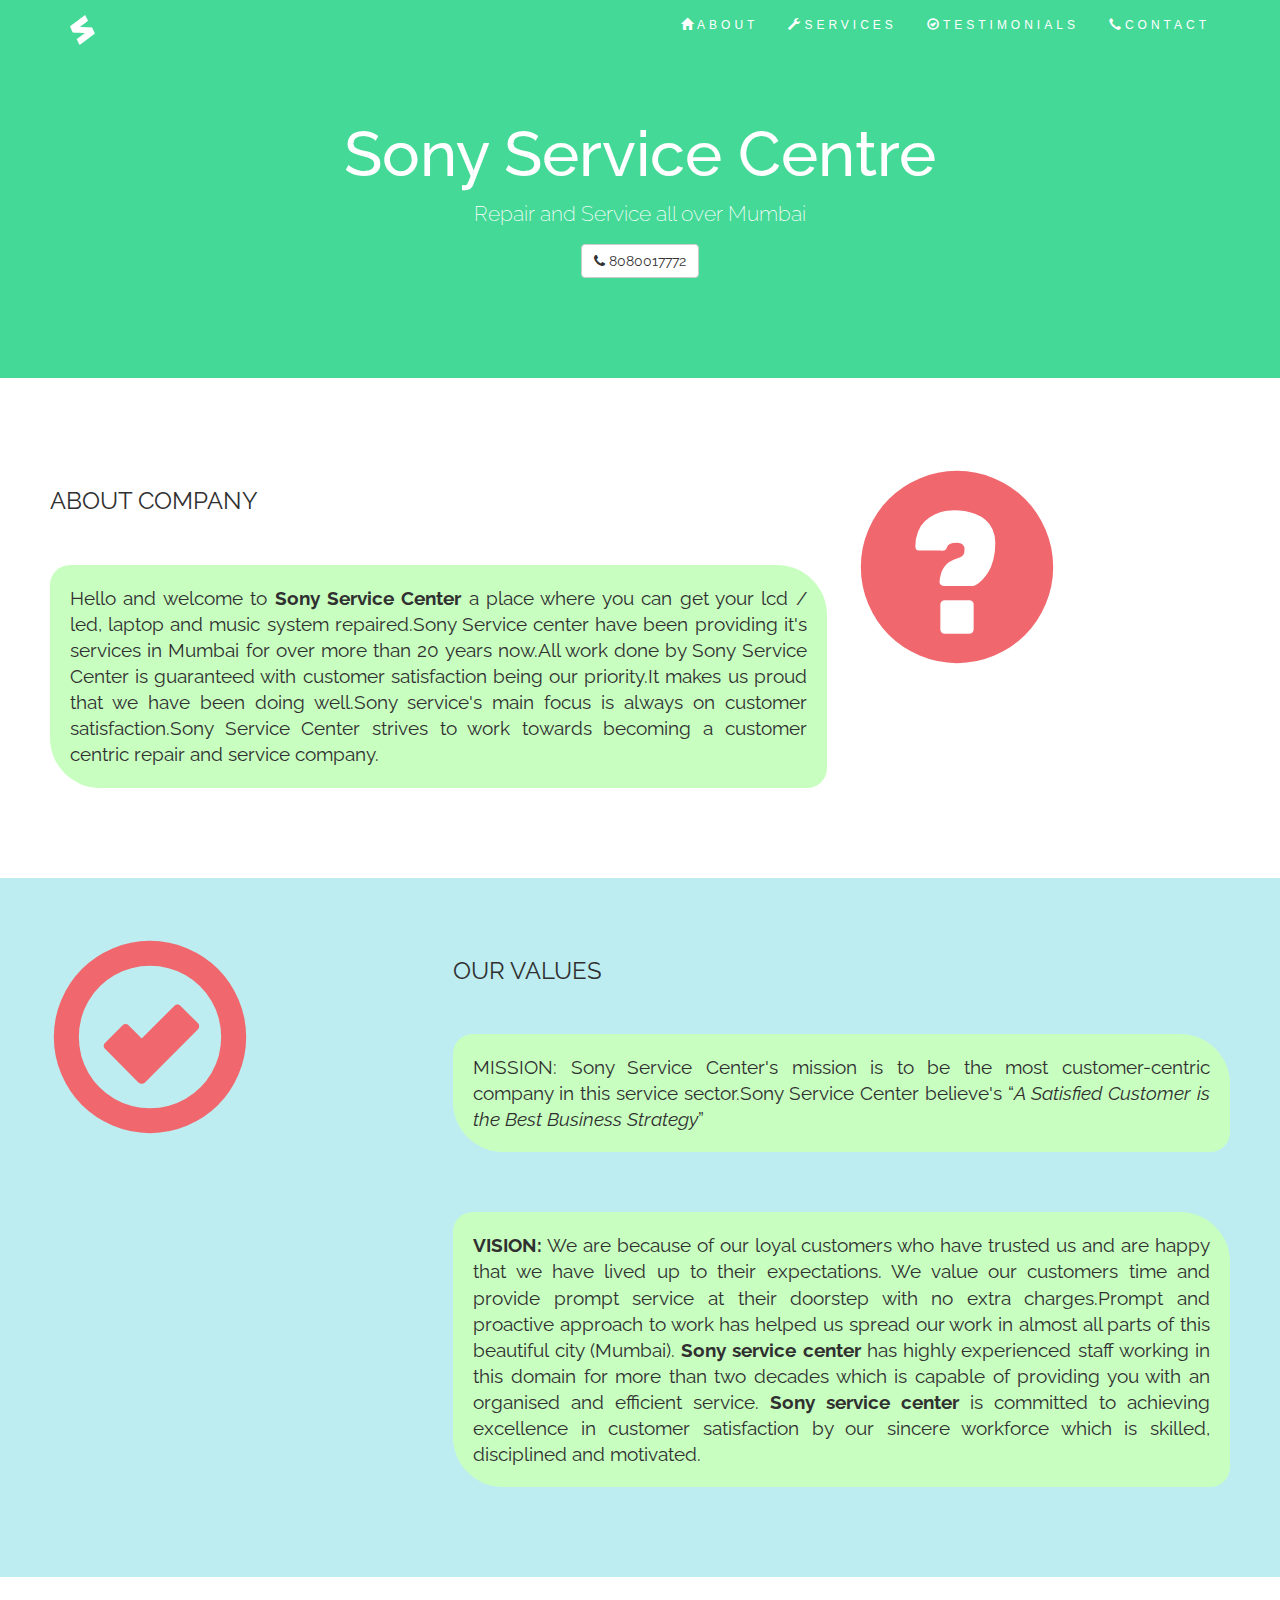
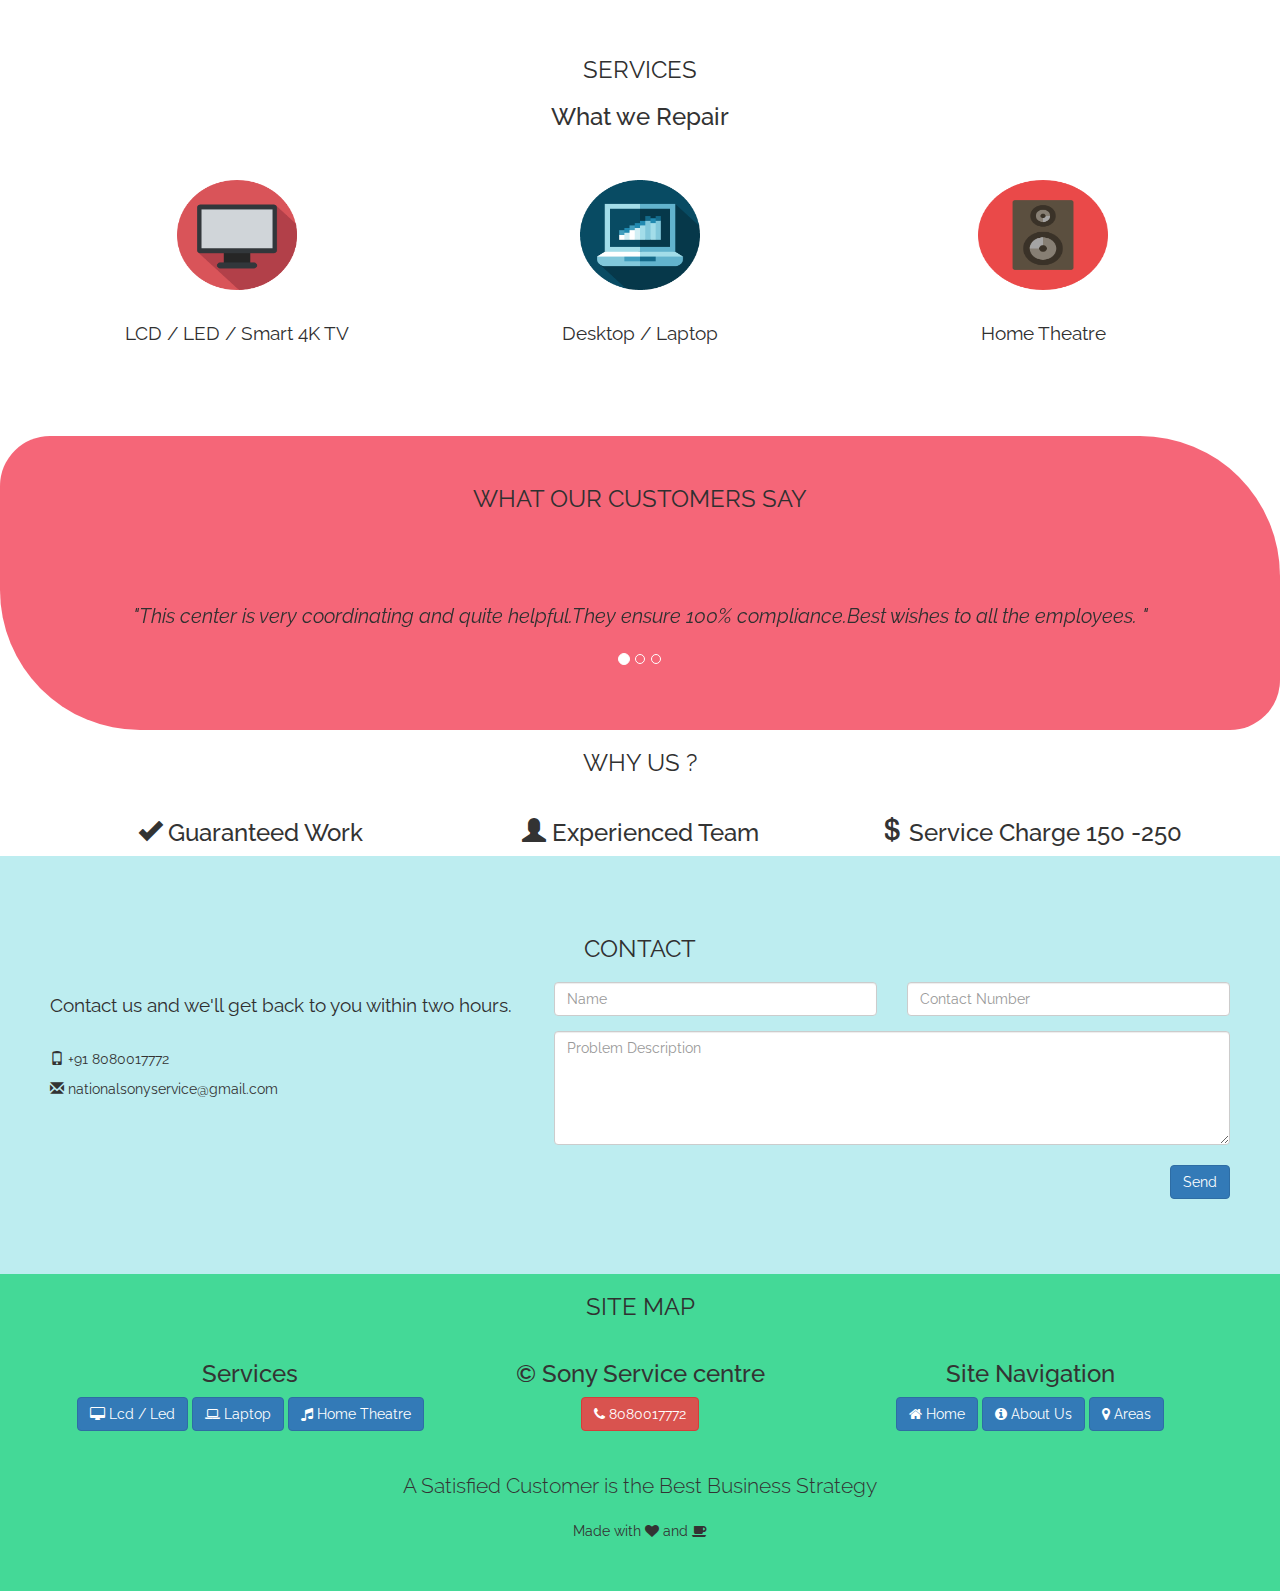
==== index.html @ 16f8dec5 "Appearance and layout improved" ====
<!DOCTYPE html>
<html lang="en">
<head>
  <meta charset="utf-8">
  <meta name="viewport" content="width=device-width, initial-scale=1">
  <title>Sony Service Center - lcd / led Repair and Service.</title>
  <meta name="description" content="Welcome to Sony Service Center.At Sony Service
   Center we provide repair and service to lcd / led and Smart 4K TV in all over Mumbai.">
  <meta name="keywords"  content="sony service center">
  <link rel="icon" href="img/favicon.png">
  <link rel="publisher" href="https://plus.google.com/b/114701810243157650118/114701810243157650118?hl=en">
  <link rel="canonical" href="https://www.sonyservicentre.com"/>
  <link rel="stylesheet" href="https://maxcdn.bootstrapcdn.com/bootstrap/3.3.7/css/bootstrap.min.css">
  <link rel="stylesheet" href="stylesheets/main.css">
  <link href="https://fonts.googleapis.com/css?family=Raleway" rel="stylesheet">
  <link rel="stylesheet" href="https://cdnjs.cloudflare.com/ajax/libs/font-awesome/4.7.0/css/font-awesome.min.css">
</head>

<body>
<header>
<nav id="navbar" class="navbar navbar-default navbar-fixed-top">
  <div class="container">
    <div class="navbar-header">
      <button type="button" class="navbar-toggle" data-toggle="collapse" data-target="#myNavbar">
        <span class="icon-bar"></span>
        <span class="icon-bar"></span>
        <span class="icon-bar"></span>
      </button>
      <a class="navbar-brand" title="Sony Service Centre" href="index.html">
      <img src="img/logo.png"
      alt="Brand Logo"  width="25" height="30"></a>
    </div>
    <div class="collapse navbar-collapse" id="myNavbar">
      <ul class="nav navbar-nav navbar-right">
        <li><a href="#about" title="About Us"><i class="glyphicon glyphicon-home"></i>ABOUT</a></li>
        <li><a href="#services" title="Our Services"><i class="glyphicon glyphicon-wrench"></i>SERVICES</a></li>
        <li><a href="#testimonials" title="Customer's Feedback"><i class="	glyphicon glyphicon-ok-circle"></i>TESTIMONIALS</a></li>
        <li><a href="#contact" title="Contact Us"><i class="glyphicon glyphicon-earphone"></i>CONTACT</a></li>
      </ul>
    </div>
  </div>
</nav>
</header>

<main id="hero" class="jumbotron text-center">
  <h1>Sony Service Centre</h1>
  <p>Repair and Service all over Mumbai</p>
  <a  href="#contact" class="btn btn-default"><i class="fa fa-phone"></i> 8080017772</a>
</main>

<section id="about" class="container-fluid">
  <div class="row">
    <div class="col-sm-8">
      <h2>About Company</h2><br>
      <h4 class="content">Hello and welcome to <strong>Sony Service Center</strong> a place where you can get your
      lcd / led, laptop and music system repaired.Sony Service center have been providing it's services in Mumbai for over
      more than 20 years now.All work done by Sony Service Center is guaranteed with customer
      satisfaction being our priority.It makes us proud that we have been doing
       well.Sony service's main focus is always on customer satisfaction.Sony Service Center strives to
      work towards becoming a customer centric repair and service company.</h4>
    </div>
    <div class="col-sm-4">
      <span class="glyphicon glyphicon-question-sign logo"></span>
    </div>
  </div>
</section>

<section class="container-fluid bg-grey">
  <div class="row">
    <div class="col-sm-4">
      <span class="glyphicon glyphicon-ok-circle logo"></span>
    </div>
    <div class="col-sm-8">
      <h2>Our Values</h2><br>
      <h4 class="content">MISSION: Sony Service Center's mission is to be the most customer-centric
      company in this service sector.Sony Service Center believe's <q><em>A Satisfied Customer is the Best Business Strategy</em></q></h4><br>
      <h4 class="content"><strong>VISION:</strong> We are because of our loyal customers who have
      trusted us and are happy that we have lived up to their expectations. We
      value our customers time and provide prompt service at their doorstep with
      no extra charges.Prompt and proactive approach to work has helped us spread
      our work in almost all parts of this beautiful city (Mumbai). <strong>Sony service
      center</strong> has highly experienced staff working in this domain for more than
      two decades which is capable of providing you with an organised and efficient
      service. <strong>Sony service center</strong> is committed to achieving excellence in customer
      satisfaction by our sincere workforce which is skilled, disciplined and motivated.</h4>
    </div>
  </div>
</section>

<!-- Container (Services Section) -->
<section id="services" class="container-fluid text-center">
  <h2>SERVICES</h2>
  <h3>What we Repair</h3>
  <br>
  <div class="row">
    <div class="col-sm-4">
      <img src="img/tv.png" alt="Television Repair" height="110" width="120" class="logo-small">
      <a href="lcd-led-repair.html" title="Lcd / LED repair"><h4>LCD / LED / Smart 4K TV</h4></a>
    </div>
    <div class="col-sm-4">
      <img src="img/laptop.png" alt="Laptop / Desktop Repair" height="110" width="120" class="logo-small">
      <a href="laptop-desktop-repair.html" title="Laptop Repair"><h4>Desktop / Laptop</h4></a>
    </div>
    <div class="col-sm-4">
      <img src="img/musicsystem.png" alt=" Home Theatre Repair" height="110" width="130" class="logo-small">
      <a href="home-theatre-repair.html" title="Home theatre"><h4>Home Theatre</h4></a>
    </div>
  </div>
</section>


<section id="testimonials">
  <h2  class="text-center">What our customers say</h2>
  <div id="myCarousel" class="carousel slide text-center" data-ride="carousel">
    <!-- Indicators -->
    <ol class="carousel-indicators">
      <li data-target="#myCarousel" data-slide-to="0" class="active"></li>
      <li data-target="#myCarousel" data-slide-to="1"></li>
      <li data-target="#myCarousel" data-slide-to="2"></li>
    </ol>

    <div class="carousel-inner" role="listbox">
      <div class="item active">
        <h4>"This center is very coordinating and quite helpful.They ensure 100% compliance.Best wishes to all the employees.
         "</h4>
      </div>
      <div class="item">
        <h4>"I had a best experience from this centre and people are also more cooperative rather than others according to me ."</h4>
      </div>
      <div class="item">
        <h4>"Great service..!!! No worries of any sort ..or of any Appliances...all sort of reparis available.."</h4>
      </div>
    </div>
        <a class="left carousel-control" href="#myCarousel" role="button" data-slide="prev">
          <span class="sr-only">Previous</span>
        </a>
        <a class="right carousel-control" href="#myCarousel" role="button" data-slide="next">
          <span class="sr-only">Next</span>
       </a>
  </div>
</section>

<article class="container">
  <h2 class="text-center">Why Us ?</h2>
  <section class="row">
    <div class="col-md-4  col-sm-12 info">
      <h3 class="text-center "><i class="glyphicon glyphicon-ok"></i> Guaranteed Work</h3>
    </div>
    <div class="col-md-4 col-sm-12 info">
      <h3 class="text-center"><i class="glyphicon glyphicon-user"></i> Experienced Team</h3>
    </div>
    <div class="col-md-4  col-sm-12 info">
      <h3 class="text-center"><i class="glyphicon glyphicon-usd"></i> Service Charge 150 -250</h3>
    </div>
  </section>
</article>

<article id="contact" class="container-fluid bg-grey">
  <h2 class="text-center">CONTACT</h2>
  <div class="row">
    <div class="col-sm-5">
      <h4>Contact us and we'll get back to you within two hours.</h4>
      <p><span class="glyphicon glyphicon-phone"></span> +91 8080017772</p>
      <p><span class="glyphicon glyphicon-envelope"></span> nationalsonyservice@gmail.com</p>
    </div>
    <form class="col-sm-7">
      <div class="row">
        <div class="col-sm-6 form-group">
          <input class="form-control" id="name" name="name" placeholder="Name" type="text" required>
        </div>
        <div class="col-sm-6 form-group">
          <input class="form-control" id="number" name="email" placeholder="Contact Number" type="email" required>
        </div>
      </div>
      <textarea class="form-control" id="comments" name="comments" placeholder="Problem Description" rows="5"></textarea><br>
      <div class="row">
        <div class="col-sm-12 form-group">
          <button onclick = "alert('Thank You');" class="btn btn-primary pull-right" type="submit">Send</button>
        </div>
      </div>
    </form>
  </div>
</article>

<footer id="footer">
  <div class="container text-center">
    <h2 class="text-center highlight">Site Map</h2>
   <div class="row">
   <!--  <h2>Site Map</h2>-->
       <section class="col-md-4 col-sm-12">
         <h3>Services</h3>
         <a href = "lcd-led-repair.html" class="btn btn-primary"><i class="fa fa-desktop"></i> Lcd / Led</a>
         <a href="laptop-desktop-repair.html" class="btn btn-primary"><i class="fa fa-laptop"></i> Laptop</a>
         <a href="home-theatre-repair.html" class="btn btn-primary"><i class="fa fa-music"></i> Home Theatre</a>
       </section>
       <section class="col-md-4 col-sm-12">
         <h3>&copy; Sony Service centre</h3>
         <button class="btn btn-danger"><i class="fa fa-phone"></i> 8080017772</button>
       </section>
       <section class="col-md-4 col-sm-12">
         <h3>Site Navigation</h3>
         <a href="index.html" class="btn btn-primary"><i class="fa fa-home"></i> Home</a>
         <a href="about-sony-service-center.html" class="btn btn-primary"><i class="fa fa-info-circle"></i> About Us</a>
         <a href="area.html" class="btn btn-primary"><i class="fa fa-map-marker"></i> Areas</a>
       </section>
   </div>
 </div><br><br>
   <p class="lead text-center">A Satisfied Customer is the Best Business Strategy</p>
   <p class="text-center">Made with <i class="fa fa-heart"></i> and <i class="fa fa-coffee"></i></p>
 </footer>
  <script>
  (function(i,s,o,g,r,a,m){i['GoogleAnalyticsObject']=r;i[r]=i[r]||function(){
  (i[r].q=i[r].q||[]).push(arguments)},i[r].l=1*new Date();a=s.createElement(o),
  m=s.getElementsByTagName(o)[0];a.async=1;a.src=g;m.parentNode.insertBefore(a,m)
  })(window,document,'script','https://www.google-analytics.com/analytics.js','ga');
  ga('create', 'UA-96521844-1', 'auto');
  ga('send', 'pageview');
</script>
<script src="https://ajax.googleapis.com/ajax/libs/jquery/3.1.1/jquery.min.js"></script>
<script src="https://maxcdn.bootstrapcdn.com/bootstrap/3.3.7/js/bootstrap.min.js"></script>
</body>
</html>
---- stylesheets/main.css ----
body {
   margin: 0;
   padding: 0;
   box-sizing: border-box;
   font-family: raleway, sans-serif;
}

h2 {
    font-size: 24px;
    text-transform: uppercase;
    color: #303030;
    font-weight: 400;
    margin-bottom: 20px;
}

h4 {
    font-size: 19px;
    line-height: 1.375em;
    color: #303030;
    font-weight: 400;
    margin-bottom: 30px;
}

section img {
    margin: 20px auto;
}

#testimonials {
    background-color:#f56678;
    padding: 30px;
    color: #fff;
    border-radius: 50px 140px;
}

#hero {
    background-color: #44d997;
    color: #fff;
    padding: 100px 25px;
}

.container-fluid {
    padding: 60px 50px;
}

.bg-grey {
    background-color: #bdedf0;
    text-align: justify;
}

.logo {
    color: #f0686d;
    font-size: 200px;
}

.carousel-control.right, .carousel-control.left {
    background-image: none;
    color: #fff;
}

.carousel-indicators li {
    border-color: #fff;
}

.carousel-indicators li.active {
    background-color: #fff;
}

.item h4 {
    font-size: 20px;
    line-height: 1.375em;
    font-weight: 400;
    font-style: italic;
    margin: 70px 0;
}

.item span {
    font-style: normal;
}

.content {
  text-align: justify;
  background-color: #c8ffc0;
  padding: 20px;
  border-radius: 20px 50px;
}

.navbar {
    margin-bottom: 0;
    background-color: #44d997;
    border: 0;
    font-size: 12px;
    line-height: 1.42857143;
    letter-spacing: 4px;
    border-radius: 0;
    font-family: Montserrat, sans-serif;
}

#navbar a {
    color: #fff;
}

#navbar a:hover {
    background-color: #fff;
    color:#44d997;
}

#footer {
    background-color: #44d997;
    font-family: raleway, sans-serif;
    padding-bottom: 40px;
}

@media screen and (max-width: 768px) {
  .col-sm-4 {
    text-align: center;
    margin: 25px 0;
  }
}
@media screen and (max-width: 480px) {
  .logo {
      font-size: 150px;
  }
}
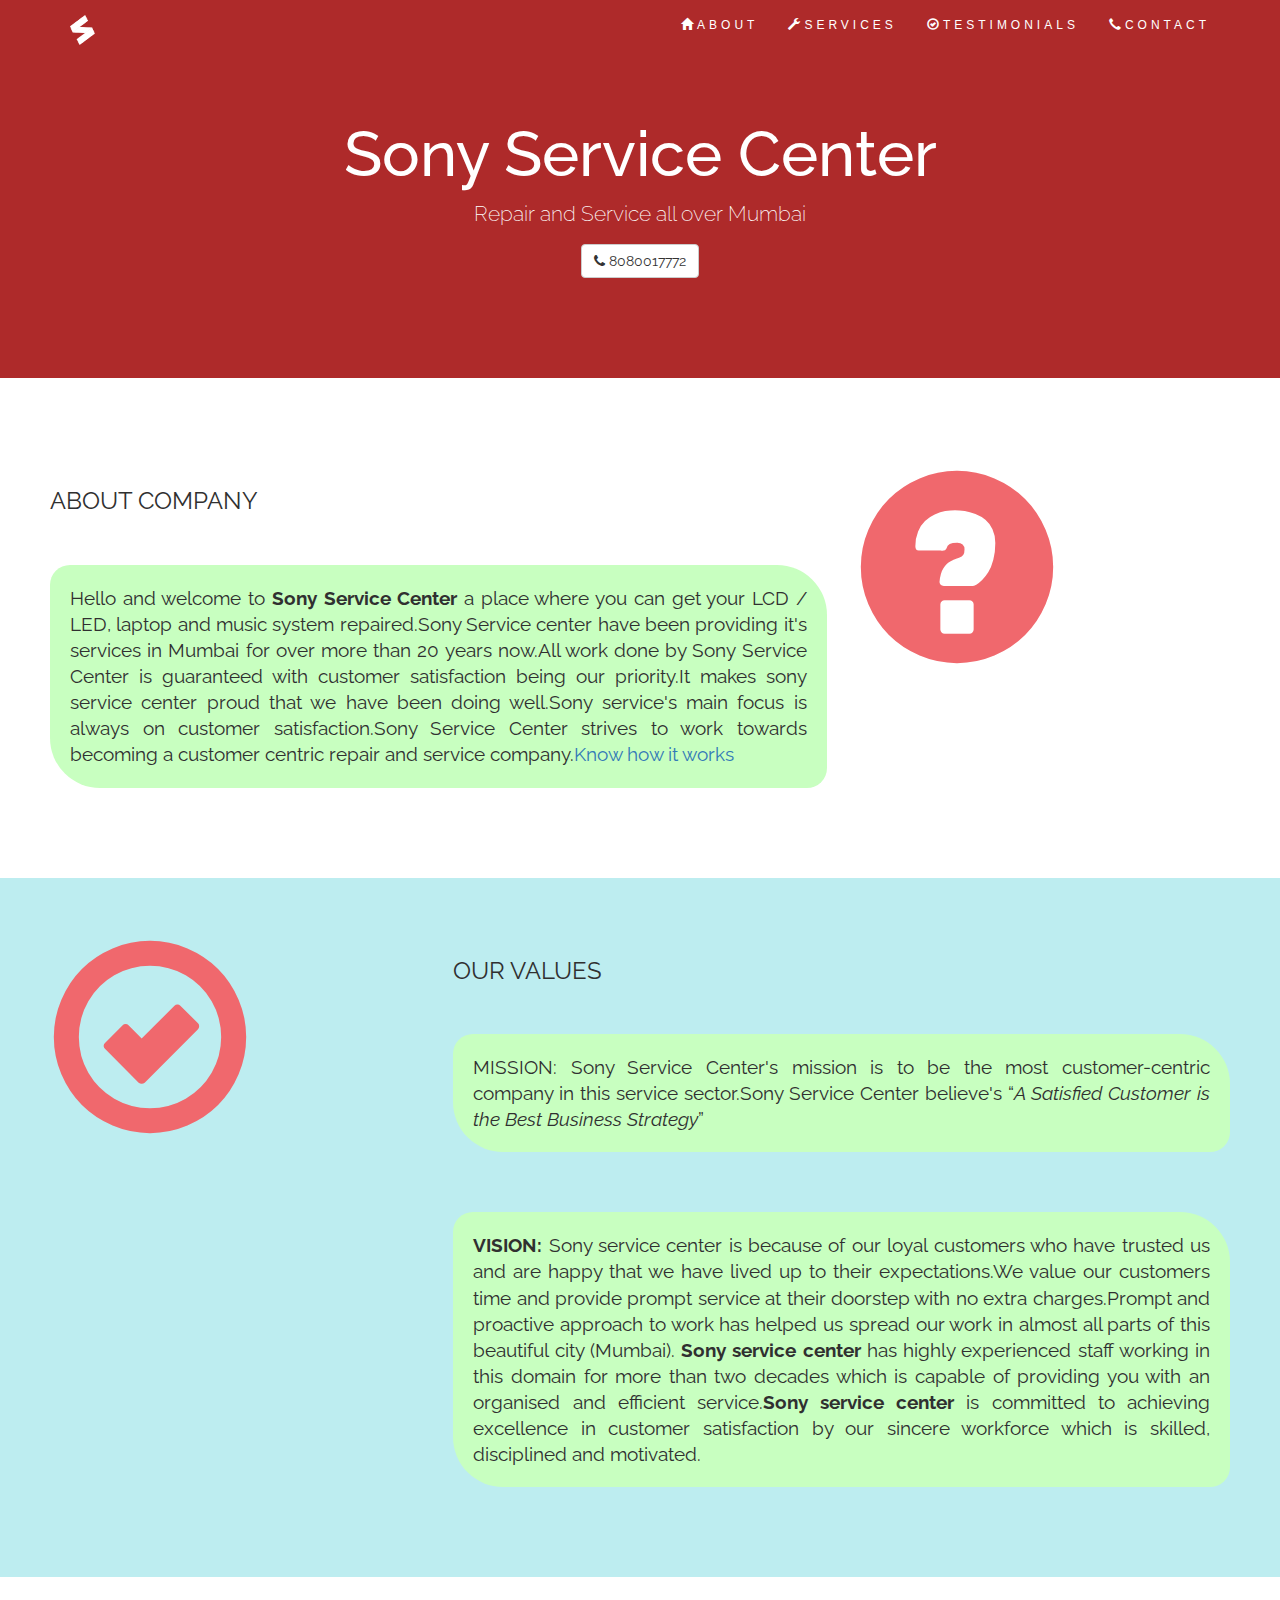
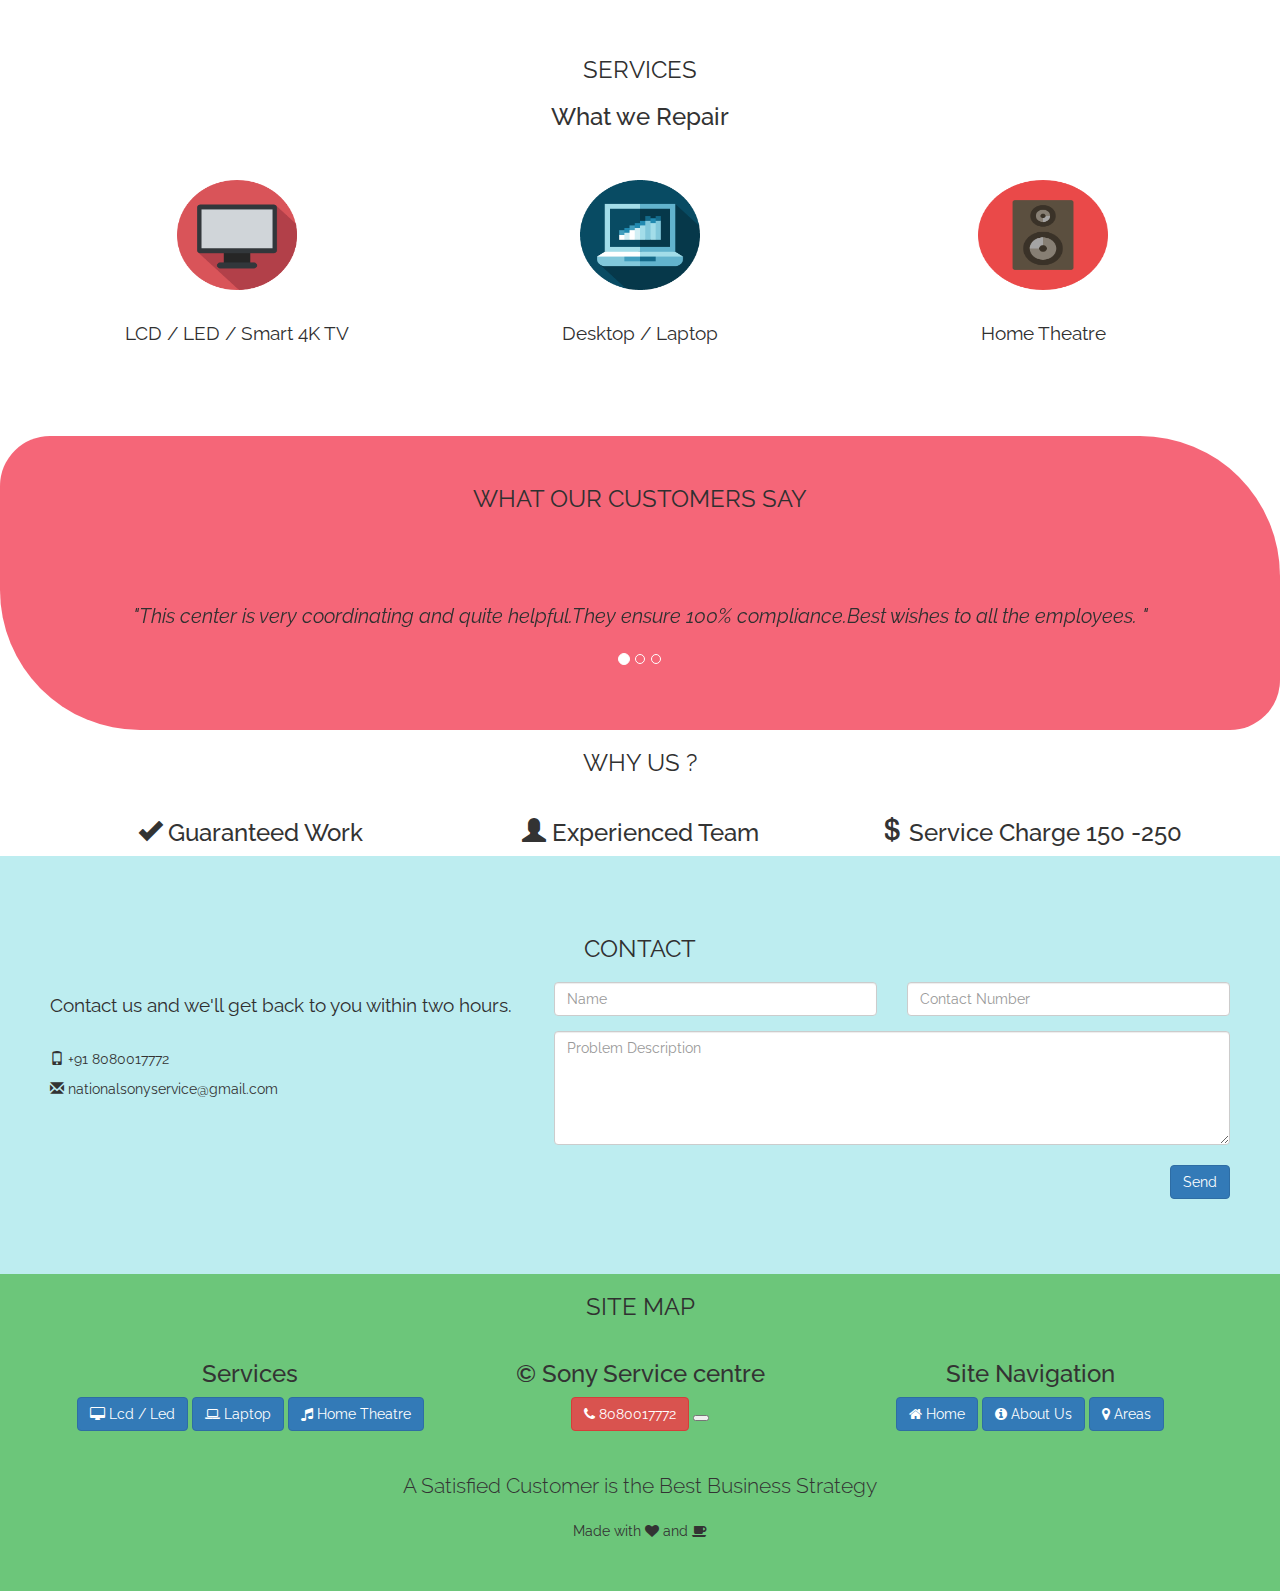
==== commit 8c9a4227: "New page added with some jQuery" ====
--- a/index.html
+++ b/index.html
@@ -3,15 +3,16 @@
 <head>
   <meta charset="utf-8">
   <meta name="viewport" content="width=device-width, initial-scale=1">
-  <title>Sony Service Center - lcd / led Repair and Service.</title>
+  <title>Sony Service Center - LCD / LED Repair and Service in Mumbai.</title>
   <meta name="description" content="Welcome to Sony Service Center.At Sony Service
-   Center we provide repair and service to lcd / led and Smart 4K TV in all over Mumbai.">
+   Center we provide repair and service to LCD / LED and Smart and 4K TV in all over Mumbai.">
   <meta name="keywords"  content="sony service center">
   <link rel="icon" href="img/favicon.png">
+  <link rel="stylesheet" href="https://cdnjs.cloudflare.com/ajax/libs/animate.css/3.5.2/animate.min.css">
   <link rel="publisher" href="https://plus.google.com/b/114701810243157650118/114701810243157650118?hl=en">
   <link rel="canonical" href="https://www.sonyservicentre.com"/>
   <link rel="stylesheet" href="https://maxcdn.bootstrapcdn.com/bootstrap/3.3.7/css/bootstrap.min.css">
-  <link rel="stylesheet" href="stylesheets/main.css">
+  <link rel="stylesheet" href="stylesheets/mystyle.css">
   <link href="https://fonts.googleapis.com/css?family=Raleway" rel="stylesheet">
   <link rel="stylesheet" href="https://cdnjs.cloudflare.com/ajax/libs/font-awesome/4.7.0/css/font-awesome.min.css">
 </head>
@@ -43,7 +44,7 @@
 </header>
 
 <main id="hero" class="jumbotron text-center">
-  <h1>Sony Service Centre</h1>
+  <h1>Sony Service Center</h1>
   <p>Repair and Service all over Mumbai</p>
   <a  href="#contact" class="btn btn-default"><i class="fa fa-phone"></i> 8080017772</a>
 </main>
@@ -53,11 +54,11 @@
     <div class="col-sm-8">
       <h2>About Company</h2><br>
       <h4 class="content">Hello and welcome to <strong>Sony Service Center</strong> a place where you can get your
-      lcd / led, laptop and music system repaired.Sony Service center have been providing it's services in Mumbai for over
+      LCD / LED, laptop and music system repaired.Sony Service center have been providing it's services in Mumbai for over
       more than 20 years now.All work done by Sony Service Center is guaranteed with customer
-      satisfaction being our priority.It makes us proud that we have been doing
+      satisfaction being our priority.It makes sony service center proud that we have been doing
        well.Sony service's main focus is always on customer satisfaction.Sony Service Center strives to
-      work towards becoming a customer centric repair and service company.</h4>
+      work towards becoming a customer centric repair and service company.<a href="how-it-works.html" >Know how it works</a></h4>
     </div>
     <div class="col-sm-4">
       <span class="glyphicon glyphicon-question-sign logo"></span>
@@ -74,14 +75,14 @@
       <h2>Our Values</h2><br>
       <h4 class="content">MISSION: Sony Service Center's mission is to be the most customer-centric
       company in this service sector.Sony Service Center believe's <q><em>A Satisfied Customer is the Best Business Strategy</em></q></h4><br>
-      <h4 class="content"><strong>VISION:</strong> We are because of our loyal customers who have
-      trusted us and are happy that we have lived up to their expectations. We
+      <h4 class="content"><strong>VISION:</strong> Sony service center is because of our loyal customers who have
+      trusted us and are happy that we have lived up to their expectations.We
       value our customers time and provide prompt service at their doorstep with
       no extra charges.Prompt and proactive approach to work has helped us spread
       our work in almost all parts of this beautiful city (Mumbai). <strong>Sony service
       center</strong> has highly experienced staff working in this domain for more than
       two decades which is capable of providing you with an organised and efficient
-      service. <strong>Sony service center</strong> is committed to achieving excellence in customer
+      service.<strong>Sony service center</strong> is committed to achieving excellence in customer
       satisfaction by our sincere workforce which is skilled, disciplined and motivated.</h4>
     </div>
   </div>
@@ -94,15 +95,15 @@
   <br>
   <div class="row">
     <div class="col-sm-4">
-      <img src="img/tv.png" alt="Television Repair" height="110" width="120" class="logo-small">
+      <img src="img/tv1.png" alt="Television Repair" height="110" width="120" class="logo-small">
       <a href="lcd-led-repair.html" title="Lcd / LED repair"><h4>LCD / LED / Smart 4K TV</h4></a>
     </div>
     <div class="col-sm-4">
-      <img src="img/laptop.png" alt="Laptop / Desktop Repair" height="110" width="120" class="logo-small">
+      <img src="img/laptop1.png" alt="Laptop / Desktop Repair" height="110" width="120" class="logo-small">
       <a href="laptop-desktop-repair.html" title="Laptop Repair"><h4>Desktop / Laptop</h4></a>
     </div>
     <div class="col-sm-4">
-      <img src="img/musicsystem.png" alt=" Home Theatre Repair" height="110" width="130" class="logo-small">
+      <img src="img/musicsystem1.png" alt=" Home Theatre Repair" height="110" width="130" class="logo-small">
       <a href="home-theatre-repair.html" title="Home theatre"><h4>Home Theatre</h4></a>
     </div>
   </div>
@@ -161,7 +162,7 @@
     <div class="col-sm-5">
       <h4>Contact us and we'll get back to you within two hours.</h4>
       <p><span class="glyphicon glyphicon-phone"></span> +91 8080017772</p>
-      <p><span class="glyphicon glyphicon-envelope"></span> nationalsonyservice@gmail.com</p>
+      <p><span class="glyphicon glyphicon-envelope"></span> nationalsonyservice&#64gmail&#46;com</p>
     </div>
     <form class="col-sm-7">
       <div class="row">
@@ -196,6 +197,7 @@
        <section class="col-md-4 col-sm-12">
          <h3>&copy; Sony Service centre</h3>
          <button class="btn btn-danger"><i class="fa fa-phone"></i> 8080017772</button>
+         <button class="g-follow" data-annotation="bubble btn-lg" data-height="15" data-href="https://plus.google.com/u/0/114701810243157650118" data-rel="publisher"></button>
        </section>
        <section class="col-md-4 col-sm-12">
          <h3>Site Navigation</h3>
@@ -216,7 +218,10 @@
   ga('create', 'UA-96521844-1', 'auto');
   ga('send', 'pageview');
 </script>
+
 <script src="https://ajax.googleapis.com/ajax/libs/jquery/3.1.1/jquery.min.js"></script>
 <script src="https://maxcdn.bootstrapcdn.com/bootstrap/3.3.7/js/bootstrap.min.js"></script>
+<script src="myscript.js" type="text/javascript"></script>
+<!--<script src="https://apis.google.com/js/platform.js" async defer></script>-->
 </body>
 </html>
--- a/stylesheets/mystyle.css
+++ b/stylesheets/mystyle.css
@@ -0,0 +1,154 @@
+
+h2,
+h4 {
+    color: #303030;
+}
+
+.item h4,
+h4 {
+    line-height: 1.375em;
+    font-weight: 400;
+}
+
+.item h4,
+h2,
+h4 {
+    font-weight: 400;
+}
+
+.bg-grey,
+.content {
+    text-align: justify;
+}
+
+body {
+    margin: 0;
+    padding: 0;
+    box-sizing: border-box;
+    font-family: raleway, sans-serif;
+}
+
+h2 {
+    font-size: 24px;
+    text-transform: uppercase;
+    margin-bottom: 20px;
+}
+
+h4 {
+    font-size: 19px;
+    margin-bottom: 30px;
+}
+
+section img {
+    margin: 20px auto;
+}
+
+#testimonials {
+    background-color: #f56678;
+    padding: 30px;
+    color: #fff;
+    border-radius: 50px 140px;
+}
+
+#hero {
+    background-color: #ae2a2a;
+    color: #fff;
+    padding: 100px 25px;
+}
+
+.container-fluid {
+    padding: 60px 50px;
+}
+
+.bg-grey {
+    background-color: #bdedf0;
+}
+
+.logo {
+    color: #f0686d;
+    font-size: 200px;
+}
+
+.carousel-control.left,
+.carousel-control.right {
+    background-image: none;
+    color: #fff;
+}
+
+.carousel-indicators li {
+    border-color: #fff;
+}
+
+.carousel-indicators li.active {
+    background-color: #fff;
+}
+
+.item h4 {
+    font-size: 20px;
+    font-style: italic;
+    margin: 70px 0;
+}
+
+.item span {
+    font-style: normal;
+}
+
+.content {
+    background-color: #c8ffc0;
+    padding: 20px;
+    border-radius: 20px 50px;
+}
+
+.navbar {
+    background-color: #ae2a2a;
+}
+
+.navbar {
+    margin-bottom: 0;
+    border: 0;
+    font-size: 12px;
+    line-height: 1.42857143;
+    letter-spacing: 4px;
+    border-radius: 0;
+    font-family: Montserrat, sans-serif;
+}
+
+#navbar a {
+    color: #fff;
+}
+
+#navbar a:hover {
+    background-color: #fff;
+    color: #44d997;
+}
+
+#footer {
+    font-family: raleway, sans-serif;
+    padding-bottom: 40px;
+    background-color: 	#6cc67a;
+}
+
+#blog {
+    margin-top: 100px;
+
+
+}
+
+#blog p {
+    text-align: justify;
+    margin: 40px 0;
+    font-size: 18px;
+    font-weight: 400;
+}
+@media screen and (max-width:768px) {
+    .col-sm-4 {
+        text-align: center;
+        margin: 25px 0;
+    }
+}
+
+@media screen and (max-width:480px) {
+    .logo {
+        font-size: 150px;
+    }
+}
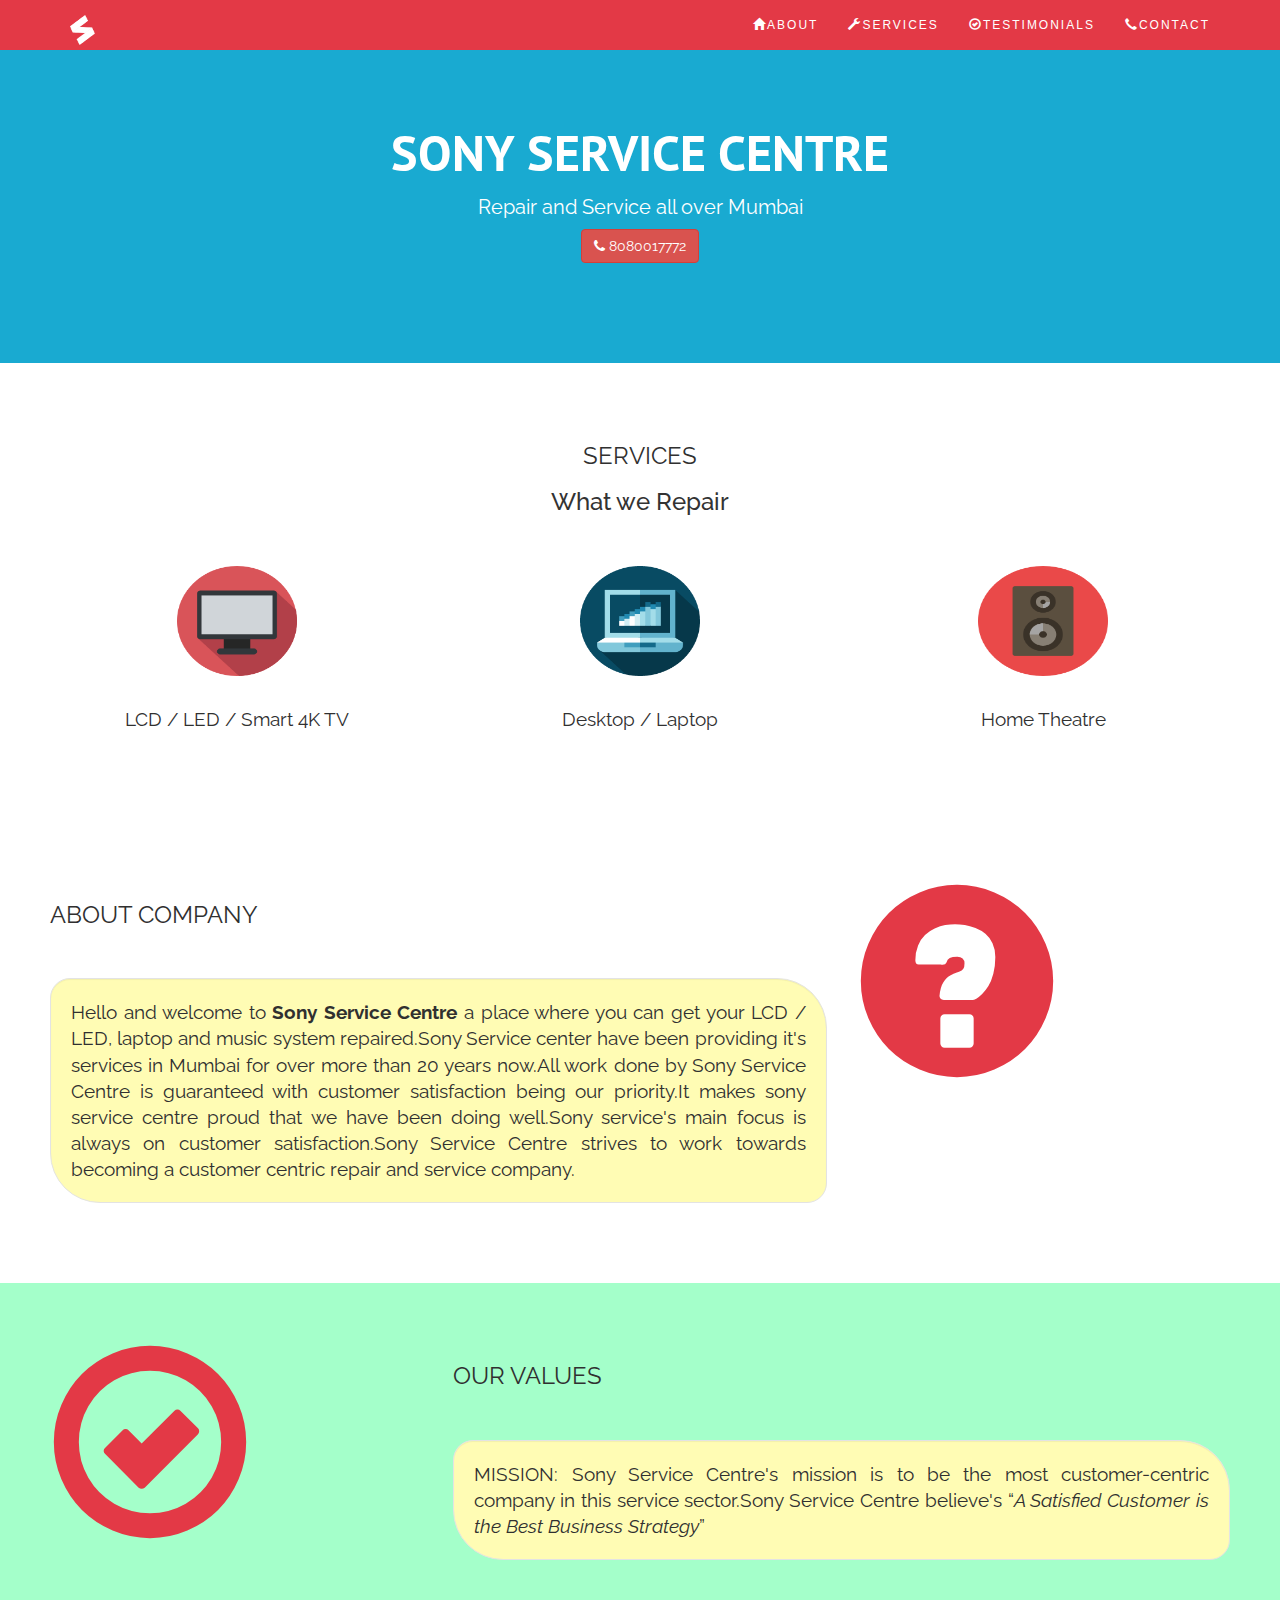
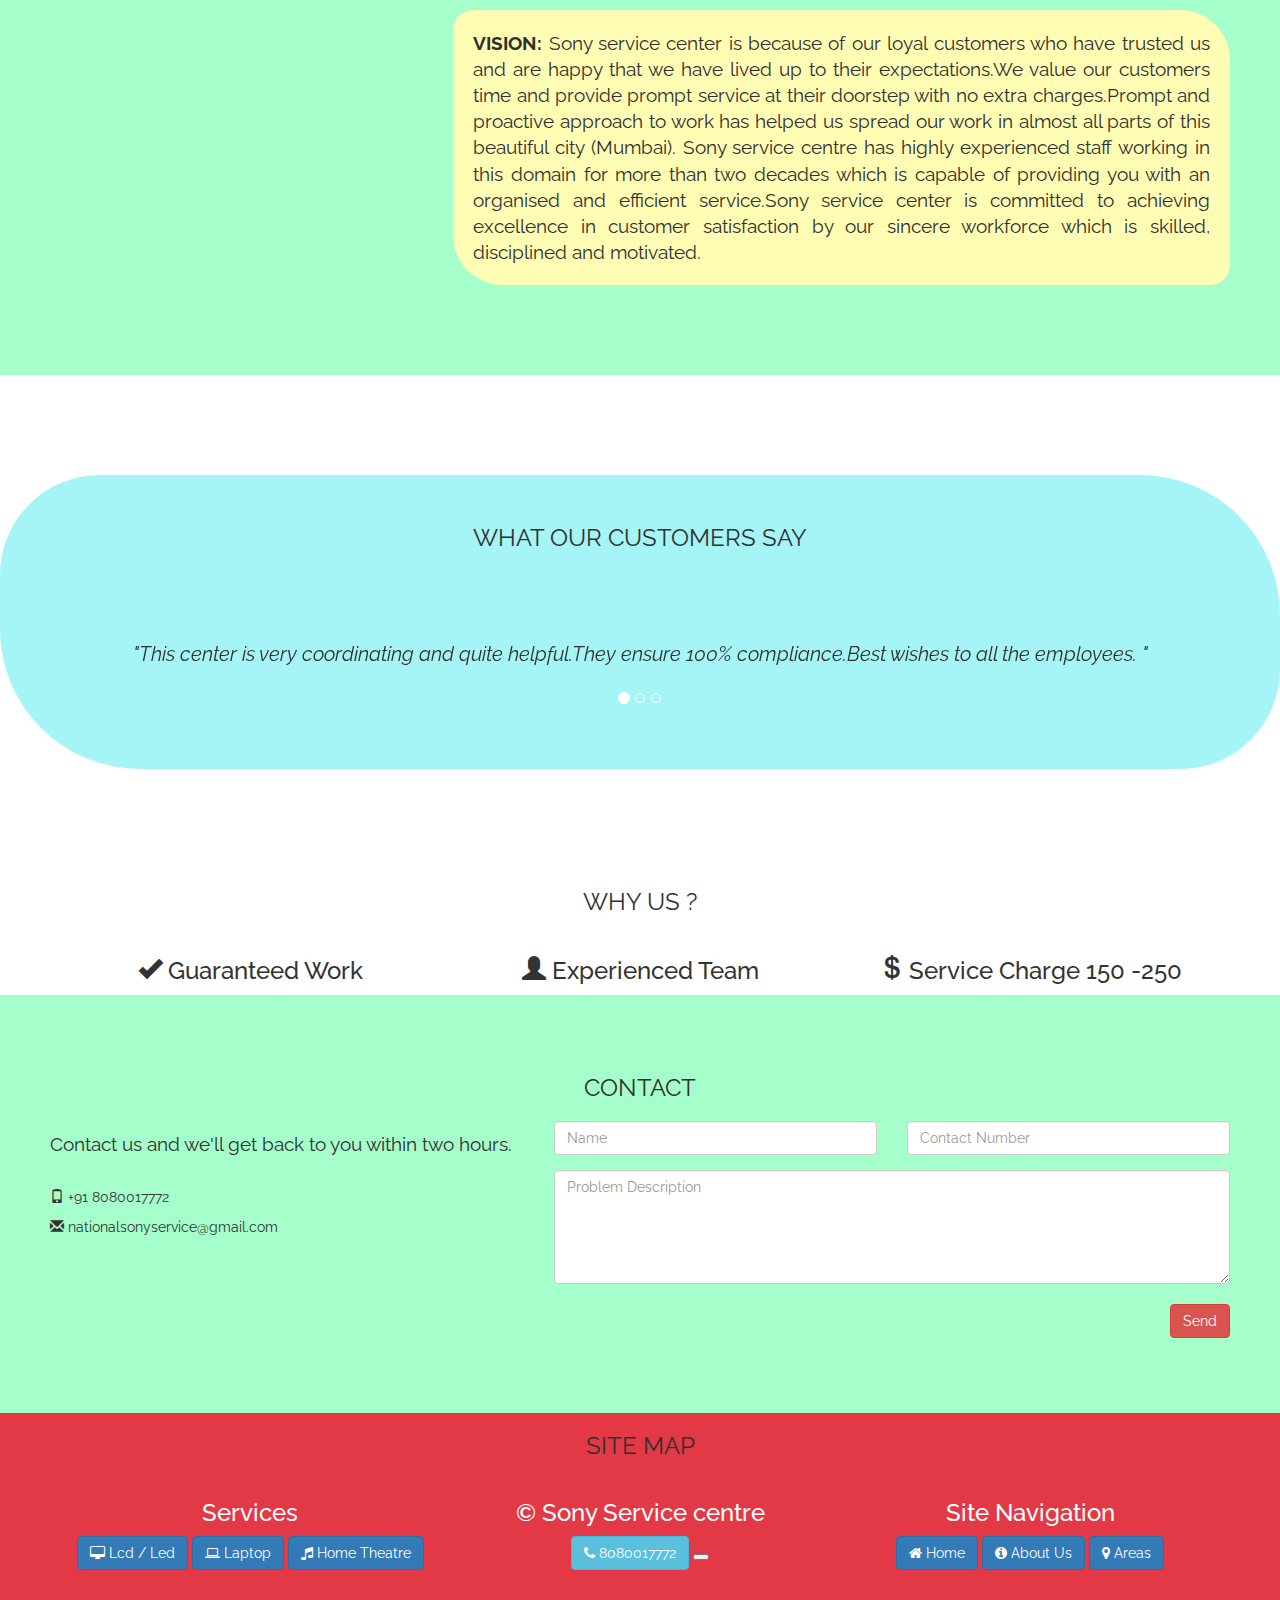
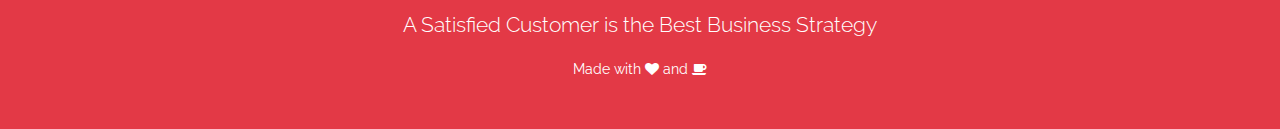
==== commit 1427e6ad: "Typography and color changes" ====
--- a/index.html
+++ b/index.html
@@ -3,17 +3,15 @@
 <head>
   <meta charset="utf-8">
   <meta name="viewport" content="width=device-width, initial-scale=1">
-  <title>Sony Service Center - LCD / LED Repair and Service in Mumbai.</title>
-  <meta name="description" content="Welcome to Sony Service Center.At Sony Service
-   Center we provide repair and service to LCD / LED and Smart and 4K TV in all over Mumbai.">
-  <meta name="keywords"  content="sony service center">
+  <title>Sony Service Centre - Mumbai.</title>
+  <meta name="description" content="Welcome to Sony Service Centre, at Sony Service
+   Centre we provide repair and service to LCD, LED, Smart and 4K TV in all over Mumbai.">
+  <meta name="keywords"  content="sony service centre">
   <link rel="icon" href="img/favicon.png">
   <link rel="stylesheet" href="https://cdnjs.cloudflare.com/ajax/libs/animate.css/3.5.2/animate.min.css">
   <link rel="publisher" href="https://plus.google.com/b/114701810243157650118/114701810243157650118?hl=en">
-  <link rel="canonical" href="https://www.sonyservicentre.com"/>
   <link rel="stylesheet" href="https://maxcdn.bootstrapcdn.com/bootstrap/3.3.7/css/bootstrap.min.css">
   <link rel="stylesheet" href="stylesheets/mystyle.css">
-  <link href="https://fonts.googleapis.com/css?family=Raleway" rel="stylesheet">
   <link rel="stylesheet" href="https://cdnjs.cloudflare.com/ajax/libs/font-awesome/4.7.0/css/font-awesome.min.css">
 </head>
 
@@ -33,6 +31,7 @@
     </div>
     <div class="collapse navbar-collapse" id="myNavbar">
       <ul class="nav navbar-nav navbar-right">
+        <link href="https://fonts.googleapis.com/css?family=Merriweather|PT+Sans|Roboto+Slab" rel="stylesheet">
         <li><a href="#about" title="About Us"><i class="glyphicon glyphicon-home"></i>ABOUT</a></li>
         <li><a href="#services" title="Our Services"><i class="glyphicon glyphicon-wrench"></i>SERVICES</a></li>
         <li><a href="#testimonials" title="Customer's Feedback"><i class="	glyphicon glyphicon-ok-circle"></i>TESTIMONIALS</a></li>
@@ -42,23 +41,42 @@
   </div>
 </nav>
 </header>
-
-<main id="hero" class="jumbotron text-center">
-  <h1>Sony Service Center</h1>
+<main id="hero" class="text-center">
+  <h1>Sony Service Centre</h1>
   <p>Repair and Service all over Mumbai</p>
-  <a  href="#contact" class="btn btn-default"><i class="fa fa-phone"></i> 8080017772</a>
+  <a  href="#contact" class="btn btn-danger"><i class="fa fa-phone"></i> 8080017772</a>
 </main>
+
+<section id="services" class="container-fluid text-center">
+  <h2>SERVICES</h2>
+  <h3>What we Repair</h3>
+  <br>
+  <div class="row">
+    <div class="col-sm-4">
+      <img src="img/tv1.png" alt="Television Repair" height="110" width="120" class="logo-small">
+      <a href="lcd-led-repair.html" title="Lcd / LED repair"><h4>LCD / LED / Smart 4K TV</h4></a>
+    </div>
+    <div class="col-sm-4">
+      <img src="img/laptop1.png" alt="Laptop / Desktop Repair" height="110" width="120" class="logo-small">
+      <a href="laptop-desktop-repair.html" title="Laptop Repair"><h4>Desktop / Laptop</h4></a>
+    </div>
+    <div class="col-sm-4">
+      <img src="img/musicsystem1.png" alt=" Home Theatre Repair" height="110" width="130" class="logo-small">
+      <a href="home-theatre-repair.html" title="Home theatre"><h4>Home Theatre</h4></a>
+    </div>
+  </div>
+</section>
 
 <section id="about" class="container-fluid">
   <div class="row">
     <div class="col-sm-8">
       <h2>About Company</h2><br>
-      <h4 class="content">Hello and welcome to <strong>Sony Service Center</strong> a place where you can get your
+      <h4 class="content well">Hello and welcome to <strong>Sony Service Centre</strong> a place where you can get your
       LCD / LED, laptop and music system repaired.Sony Service center have been providing it's services in Mumbai for over
-      more than 20 years now.All work done by Sony Service Center is guaranteed with customer
-      satisfaction being our priority.It makes sony service center proud that we have been doing
-       well.Sony service's main focus is always on customer satisfaction.Sony Service Center strives to
-      work towards becoming a customer centric repair and service company.<a href="how-it-works.html" >Know how it works</a></h4>
+      more than 20 years now.All work done by Sony Service Centre is guaranteed with customer
+      satisfaction being our priority.It makes sony service centre proud that we have been doing
+       well.Sony service's main focus is always on customer satisfaction.Sony Service Centre strives to
+      work towards becoming a customer centric repair and service company.
     </div>
     <div class="col-sm-4">
       <span class="glyphicon glyphicon-question-sign logo"></span>
@@ -73,42 +91,20 @@
     </div>
     <div class="col-sm-8">
       <h2>Our Values</h2><br>
-      <h4 class="content">MISSION: Sony Service Center's mission is to be the most customer-centric
-      company in this service sector.Sony Service Center believe's <q><em>A Satisfied Customer is the Best Business Strategy</em></q></h4><br>
+      <h4 class="content well">MISSION: Sony Service Centre's mission is to be the most customer-centric
+      company in this service sector.Sony Service Centre believe's <q><em>A Satisfied Customer is the Best Business Strategy</em></q></h4><br>
       <h4 class="content"><strong>VISION:</strong> Sony service center is because of our loyal customers who have
       trusted us and are happy that we have lived up to their expectations.We
       value our customers time and provide prompt service at their doorstep with
       no extra charges.Prompt and proactive approach to work has helped us spread
-      our work in almost all parts of this beautiful city (Mumbai). <strong>Sony service
-      center</strong> has highly experienced staff working in this domain for more than
+      our work in almost all parts of this beautiful city (Mumbai). Sony service
+      centre has highly experienced staff working in this domain for more than
       two decades which is capable of providing you with an organised and efficient
-      service.<strong>Sony service center</strong> is committed to achieving excellence in customer
+      service.Sony service center is committed to achieving excellence in customer
       satisfaction by our sincere workforce which is skilled, disciplined and motivated.</h4>
     </div>
   </div>
 </section>
-
-<!-- Container (Services Section) -->
-<section id="services" class="container-fluid text-center">
-  <h2>SERVICES</h2>
-  <h3>What we Repair</h3>
-  <br>
-  <div class="row">
-    <div class="col-sm-4">
-      <img src="img/tv1.png" alt="Television Repair" height="110" width="120" class="logo-small">
-      <a href="lcd-led-repair.html" title="Lcd / LED repair"><h4>LCD / LED / Smart 4K TV</h4></a>
-    </div>
-    <div class="col-sm-4">
-      <img src="img/laptop1.png" alt="Laptop / Desktop Repair" height="110" width="120" class="logo-small">
-      <a href="laptop-desktop-repair.html" title="Laptop Repair"><h4>Desktop / Laptop</h4></a>
-    </div>
-    <div class="col-sm-4">
-      <img src="img/musicsystem1.png" alt=" Home Theatre Repair" height="110" width="130" class="logo-small">
-      <a href="home-theatre-repair.html" title="Home theatre"><h4>Home Theatre</h4></a>
-    </div>
-  </div>
-</section>
-
 
 <section id="testimonials">
   <h2  class="text-center">What our customers say</h2>
@@ -141,6 +137,7 @@
   </div>
 </section>
 
+
 <article class="container">
   <h2 class="text-center">Why Us ?</h2>
   <section class="row">
@@ -155,7 +152,6 @@
     </div>
   </section>
 </article>
-
 <article id="contact" class="container-fluid bg-grey">
   <h2 class="text-center">CONTACT</h2>
   <div class="row">
@@ -176,7 +172,7 @@
       <textarea class="form-control" id="comments" name="comments" placeholder="Problem Description" rows="5"></textarea><br>
       <div class="row">
         <div class="col-sm-12 form-group">
-          <button onclick = "alert('Thank You');" class="btn btn-primary pull-right" type="submit">Send</button>
+          <button onclick = "alert('Thank You');" class="btn btn-danger pull-right" type="submit">Send</button>
         </div>
       </div>
     </form>
@@ -196,7 +192,7 @@
        </section>
        <section class="col-md-4 col-sm-12">
          <h3>&copy; Sony Service centre</h3>
-         <button class="btn btn-danger"><i class="fa fa-phone"></i> 8080017772</button>
+         <button class="btn btn-info"><i class="fa fa-phone"></i> 8080017772</button>
          <button class="g-follow" data-annotation="bubble btn-lg" data-height="15" data-href="https://plus.google.com/u/0/114701810243157650118" data-rel="publisher"></button>
        </section>
        <section class="col-md-4 col-sm-12">
@@ -210,18 +206,21 @@
    <p class="lead text-center">A Satisfied Customer is the Best Business Strategy</p>
    <p class="text-center">Made with <i class="fa fa-heart"></i> and <i class="fa fa-coffee"></i></p>
  </footer>
-  <script>
+
+<script>
   (function(i,s,o,g,r,a,m){i['GoogleAnalyticsObject']=r;i[r]=i[r]||function(){
   (i[r].q=i[r].q||[]).push(arguments)},i[r].l=1*new Date();a=s.createElement(o),
   m=s.getElementsByTagName(o)[0];a.async=1;a.src=g;m.parentNode.insertBefore(a,m)
   })(window,document,'script','https://www.google-analytics.com/analytics.js','ga');
+
   ga('create', 'UA-96521844-1', 'auto');
   ga('send', 'pageview');
+
 </script>
 
 <script src="https://ajax.googleapis.com/ajax/libs/jquery/3.1.1/jquery.min.js"></script>
 <script src="https://maxcdn.bootstrapcdn.com/bootstrap/3.3.7/js/bootstrap.min.js"></script>
 <script src="myscript.js" type="text/javascript"></script>
-<!--<script src="https://apis.google.com/js/platform.js" async defer></script>-->
+<script src="https://apis.google.com/js/platform.js" async defer></script>
 </body>
 </html>
--- a/stylesheets/mystyle.css
+++ b/stylesheets/mystyle.css
@@ -1,4 +1,4 @@
-
+@import url('https://fonts.googleapis.com/css?family=PT+Sans|Raleway');
 h2,
 h4 {
     color: #303030;
@@ -44,35 +44,49 @@
 }
 
 #testimonials {
-    background-color: #f56678;
+    background-color: #a5f4f6;
     padding: 30px;
-    color: #fff;
-    border-radius: 50px 140px;
+    color: red;
+    border-radius: 100px 140px;
+    margin: 100px 0;
 }
 
 #hero {
-    background-color: #ae2a2a;
-    color: #fff;
+    background: #19AAD1;
+    color:  white;
     padding: 100px 25px;
+    font: 400 20px "raleway";
 }
+
+#hero h1 {
+   font: 600 50px "pt sans";
+   text-transform: uppercase;
+}
+
+
+
+.navbar {
+    background-color: #E33946;
+}
+
 
 .container-fluid {
     padding: 60px 50px;
 }
 
+
 .bg-grey {
-    background-color: #bdedf0;
+    background-color: #a4ffca;
 }
 
 .logo {
-    color: #f0686d;
+    color: #E33946;
     font-size: 200px;
 }
 
 .carousel-control.left,
 .carousel-control.right {
     background-image: none;
-    color: #fff;
 }
 
 .carousel-indicators li {
@@ -94,21 +108,17 @@
 }
 
 .content {
-    background-color: #c8ffc0;
+    background-color: 	#fffcb4;
     padding: 20px;
     border-radius: 20px 50px;
 }
 
-.navbar {
-    background-color: #ae2a2a;
-}
 
 .navbar {
     margin-bottom: 0;
     border: 0;
     font-size: 12px;
-    line-height: 1.42857143;
-    letter-spacing: 4px;
+    letter-spacing: 2px;
     border-radius: 0;
     font-family: Montserrat, sans-serif;
 }
@@ -125,7 +135,8 @@
 #footer {
     font-family: raleway, sans-serif;
     padding-bottom: 40px;
-    background-color: 	#6cc67a;
+    background-color:  #E33946;
+    color:white;
 }
 
 #blog {
